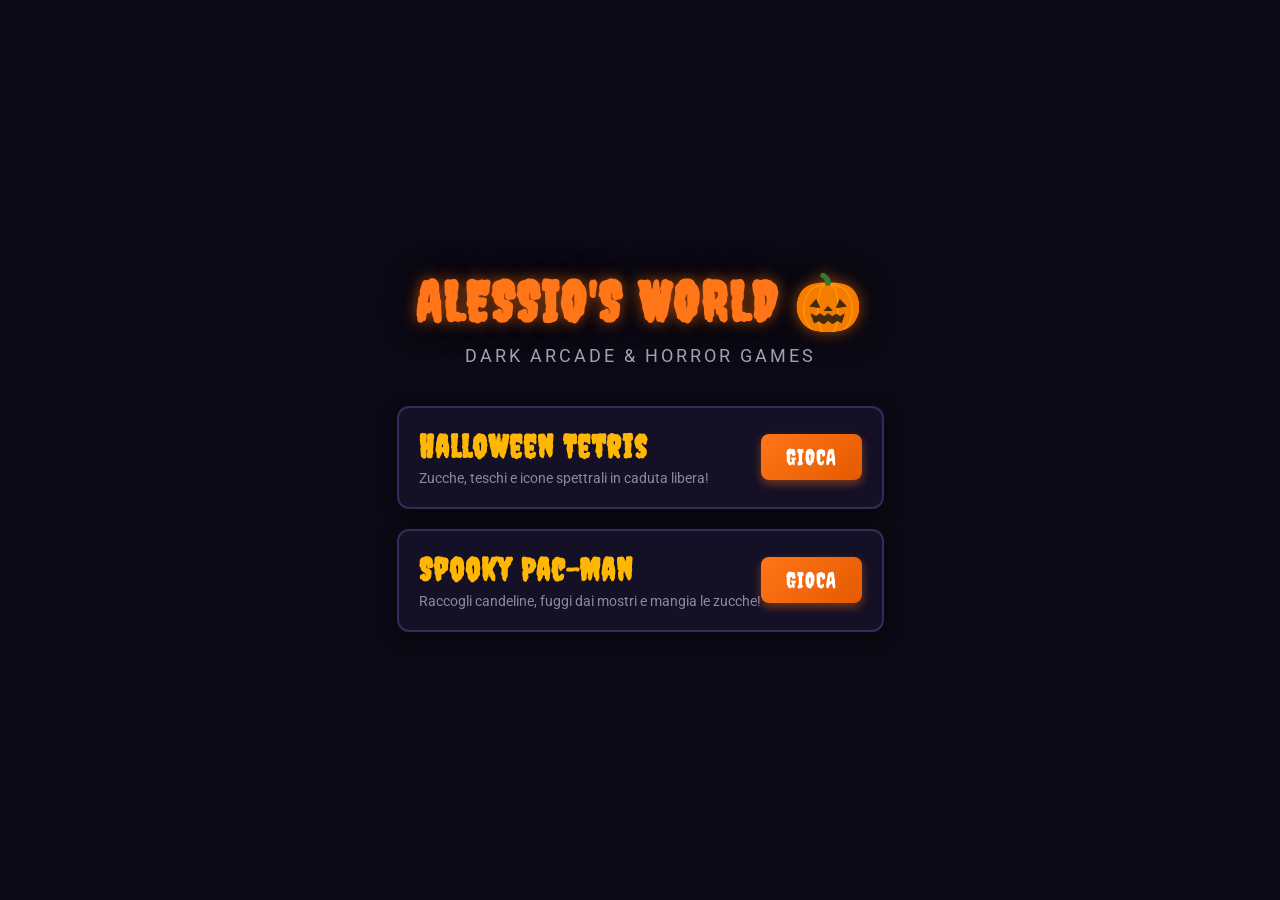
==== index.html @ dd5f60a5 "Update index.html" ====
<!DOCTYPE html>
<html lang="it">
<head>
  <meta charset="UTF-8">
  <meta name="viewport" content="width=device-width, initial-scale=1.0, user-scalable=no">
  <title>Alessio's World 🎃 Halloween Arcade</title>
  <link rel="stylesheet" href="style.css">
  <link href="https://fonts.googleapis.com/css2?family=Creepster&family=Roboto:wght@700&display=swap" rel="stylesheet">
  
  <!-- CONFIGURAZIONE PWA -->
  <link rel="manifest" href="manifest.json">
  <meta name="theme-color" content="#141026">
  <meta name="apple-mobile-web-app-capable" content="yes">
  <meta name="apple-mobile-web-app-status-bar-style" content="black-translucent">
  <meta name="apple-mobile-web-app-title" content="Halloween Games">
  
  <script>
    let deferredPrompt;

    // Cattura l'evento di installazione del browser
    window.addEventListener('beforeinstallprompt', (e) => {
      e.preventDefault();
      deferredPrompt = e;
      mostraPromptInstallazione();
    });

    function mostraPromptInstallazione() {
      if (document.getElementById('install-banner')) return;

      const banner = document.createElement('div');
      banner.id = 'install-banner';
      banner.style.cssText = `
        position: fixed;
        bottom: 20px;
        left: 50%;
        transform: translateX(-50%);
        background: #141026;
        border: 2px solid #ff7518;
        color: #fff;
        padding: 12px 16px;
        border-radius: 10px;
        box-shadow: 0 4px 15px rgba(0,0,0,0.6);
        z-index: 1000;
        display: flex;
        flex-direction: column;
        align-items: center;
        gap: 8px;
        font-family: 'Roboto', sans-serif;
        max-width: 90%;
        text-align: center;
      `;

      banner.innerHTML = `
        <span style="font-size: 0.9rem; font-weight: bold; color: #ff7518;">🎃 Vuoi installare il gioco sul telefono?</span>
        <div style="display: flex; gap: 10px; width: 100%;">
          <button id="install-yes" style="flex: 1; background: #ff7518; color: #141026; border: none; padding: 6px 12px; border-radius: 6px; font-weight: bold; cursor: pointer;">Installa</button>
          <button id="install-no" style="flex: 1; background: #2a2244; color: #a0a0ff; border: 1px solid #5a3291; padding: 6px 12px; border-radius: 6px; cursor: pointer;">No</button>
        </div>
      `;

      document.body.appendChild(banner);

      document.getElementById('install-yes').onclick = async () => {
        banner.remove();
        if (deferredPrompt) {
          deferredPrompt.prompt();
          const { outcome } = await deferredPrompt.userChoice;
          console.log(`Risposta utente all'installazione: ${outcome}`);
          deferredPrompt = null;
        }
      };

      document.getElementById('install-no').onclick = () => {
        banner.remove();
      };
    }

    // Registrazione Service Worker
    if ('serviceWorker' in navigator) {
      window.addEventListener('load', () => {
        navigator.serviceWorker.register('sw.js')
          .then((reg) => console.log('Service Worker registrato:', reg.scope))
          .catch((err) => console.log('Registrazione fallita:', err));
      });
    }
  </script>

  <style>
    /* Stili specifici per la Home di Benvenuto */
    body {
      display: flex;
      flex-direction: column;
      align-items: center;
      justify-content: center;
      min-height: 100vh;
      margin: 0;
      background: #0b0914;
      font-family: 'Roboto', sans-serif;
      color: #fff;
      overflow-x: hidden;
    }
    .home-container {
      text-align: center;
      max-width: 600px;
      padding: 20px;
    }
    .world-title {
      font-family: 'Creepster', cursive;
      font-size: 3.5rem;
      color: #ff7518;
      text-shadow: 0 0 15px rgba(255, 117, 24, 0.6), 0 0 30px #000;
      margin-bottom: 10px;
      letter-spacing: 2px;
    }
    .world-subtitle {
      font-size: 1.1rem;
      color: #a0a0b0;
      margin-bottom: 40px;
      text-transform: uppercase;
      letter-spacing: 3px;
    }
    .games-grid {
      display: flex;
      flex-direction: column;
      gap: 20px;
      width: 100%;
    }
    .game-card {
      background: #141026;
      border: 2px solid #38285c;
      border-radius: 12px;
      padding: 20px;
      display: flex;
      align-items: center;
      justify-content: space-between;
      transition: all 0.3s ease;
      box-shadow: 0 4px 15px rgba(0,0,0,0.5);
    }
    .game-card:hover {
      border-color: #ff7518;
      box-shadow: 0 0 20px rgba(255, 117, 24, 0.3);
      transform: translateY(-3px);
    }
    .game-info h2 {
      font-family: 'Creepster', cursive;
      font-size: 2rem;
      color: #ffb703;
      margin: 0 0 5px 0;
      letter-spacing: 1px;
      text-align: left;
    }
    .game-info p {
      font-size: 0.9rem;
      color: #8c889e;
      margin: 0;
      text-align: left;
    }
    .play-link-btn {
      background: linear-gradient(135deg, #ff7518, #e55a00);
      color: #fff;
      font-family: 'Creepster', cursive;
      font-size: 1.4rem;
      padding: 10px 25px;
      border: none;
      border-radius: 8px;
      cursor: pointer;
      text-decoration: none;
      box-shadow: 0 4px 10px rgba(255, 117, 24,.4);
      transition: all 0.2s ease;
      letter-spacing: 1px;
    }
    .play-link-btn:hover {
      background: linear-gradient(135deg, #ff8c38, #ff7518);
      box-shadow: 0 0 15px rgba(255, 117, 24, 0.8);
      transform: scale(1.05);
    }
  </style>
</head>
<body>

  <div class="home-container">
    <h1 class="world-title">ALESSIO'S WORLD 🎃</h1>
    <p class="world-subtitle">Dark Arcade & Horror Games</p>

    <div class="games-grid">
      <!-- Card Tetris -->
      <div class="game-card">
        <div class="game-info">
          <h2>Halloween Tetris</h2>
          <p>Zucche, teschi e icone spettrali in caduta libera!</p>
        </div>
        <a href="tetris.html" class="play-link-btn">GIOCA</a>
      </div>

      <!-- Card Spooky Pac-Man -->
      <div class="game-card">
        <div class="game-info">
          <h2>Spooky Pac-Man</h2>
          <p>Raccogli candeline, fuggi dai mostri e mangia le zucche!</p>
        </div>
        <a href="pacman.html" class="play-link-btn">GIOCA</a>
      </div>
    </div>
  </div>

</body>
</html>
---- style.css ----
* {
  box-sizing: border-box;
  margin: 0;
  padding: 0;
  touch-action: manipulation;
  user-select: none;
}

body {
  background: #08070c;
  background-image: radial-gradient(circle at center, #1a102f 0%, #050408 100%);
  color: #ff7518;
  font-family: 'Roboto', sans-serif;
  display: flex;
  justify-content: center;
  align-items: center;
  min-height: 100vh;
  padding: 10px;
}

.game-container {
  display: flex;
  flex-direction: column;
  align-items: center;
  gap: 12px;
  background: linear-gradient(180deg, #181528 0%, #0d0b18 100%);
  padding: 18px;
  border: 3px solid #3c1e5d;
  border-radius: 20px;
  box-shadow: 0 0 35px rgba(157, 78, 221, 0.35), inset 0 0 15px rgba(0,0,0,0.8);
  max-width: 420px;
  width: 100%;
}

.logo-container {
  text-align: center;
}

.halloween-title {
  font-family: 'Creepster', cursive;
  font-size: 2.2rem;
  line-height: 1;
  color: #ff7518;
  text-shadow: 0 0 10px #ff7518, 0 0 20px #e04800, 3px 3px 0px #000;
  letter-spacing: 2px;
}

.main-layout {
  display: flex;
  gap: 12px;
  justify-content: center;
  align-items: flex-start;
}

canvas#tetris {
  background-color: #0b0914;
  border: 3px solid #4a2875;
  border-radius: 10px;
  box-shadow: inset 0 0 15px #000;
}

.sidebar-panel {
  display: flex;
  flex-direction: column;
  gap: 10px;
  width: 100px;
}

.stat-box {
  background: #120e24;
  border: 2px solid #3c1e5d;
  border-radius: 8px;
  padding: 6px;
  text-align: center;
  box-shadow: inset 0 0 8px #000;
}

.stat-box label {
  display: block;
  font-size: 0.65rem;
  color: #a38ec2;
  letter-spacing: 1px;
}

.stat-box span {
  font-size: 1.1rem;
  font-weight: bold;
  color: #ff7518;
  text-shadow: 0 0 5px rgba(255,117,24,0.5);
}

.next-box canvas {
  margin-top: 4px;
  background: #080611;
  border-radius: 6px;
}

.gothic-btn {
  background: linear-gradient(180deg, #ff7518 0%, #b34700 100%);
  color: #000;
  border: 1px solid #ff9d5c;
  padding: 10px 4px;
  font-family: 'Creepster', cursive;
  font-size: 1.1rem;
  cursor: pointer;
  border-radius: 8px;
  box-shadow: 0 4px 0 #4a1a00;
  transition: 0.1s;
}

.gothic-btn:active {
  transform: translateY(3px);
  box-shadow: 0 1px 0 #4a1a00;
}

/* Pulsanti Touch Mobile in Orizzontale (Stile barra joypad) */
.touch-controls {
  width: 100%;
  display: flex;
  justify-content: center;
  align-items: center;
  gap: 8px;
  margin-top: 5px;
}

.touch-btn {
  flex: 1;
  height: 50px;
  background: linear-gradient(180deg, #2a2244 0%, #151026 100%);
  color: #ff7518;
  border: 2px solid #5a3291;
  padding: 0;
  border-radius: 10px;
  cursor: pointer;
  box-shadow: 0 3px 0 #0a0714, 0 0 10px rgba(157, 78, 221, 0.2);
  touch-action: manipulation;
  -webkit-tap-highlight-color: transparent;
  display: flex;
  align-items: center;
  justify-content: center;
  overflow: hidden;
}

.touch-btn:active {
  transform: translateY(2px);
  box-shadow: 0 1px 0 #0a0714;
  background: #9d4edd;
  color: #fff;
}

.icon-btn {
  padding: 0;
  display: flex;
  align-items: center;
  justify-content: center;
  overflow: hidden;
}

.hand-icon {
  width: 80%;
  height: 80%;
  object-fit: contain;
  image-rendering: pixelated;
}
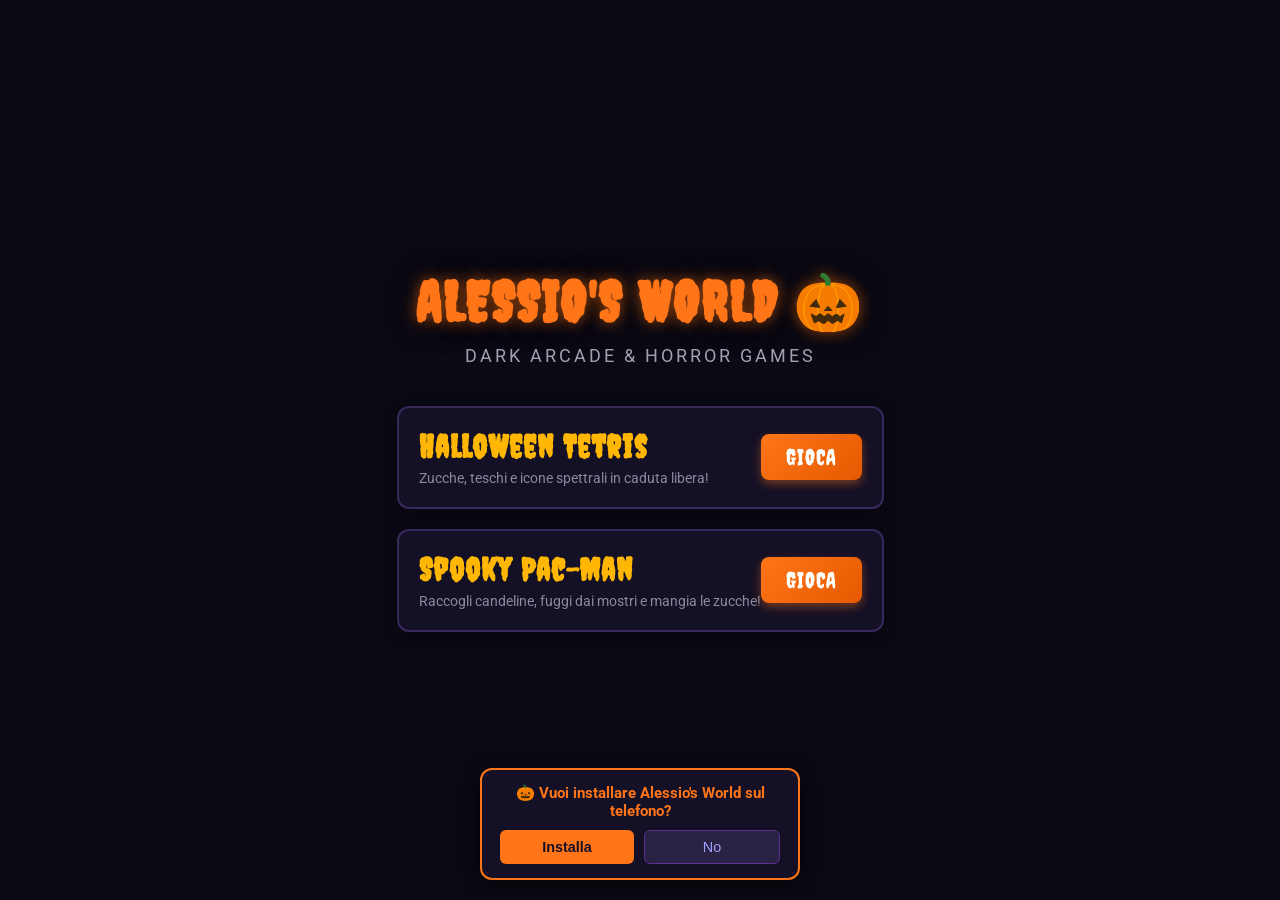
==== commit 0995e382: "Update index.html" ====
--- a/index.html
+++ b/index.html
@@ -12,16 +12,20 @@
   <meta name="theme-color" content="#141026">
   <meta name="apple-mobile-web-app-capable" content="yes">
   <meta name="apple-mobile-web-app-status-bar-style" content="black-translucent">
-  <meta name="apple-mobile-web-app-title" content="Halloween Games">
+  <meta name="apple-mobile-web-app-title" content="Alessio's World">
   
   <script>
     let deferredPrompt;
 
-    // Cattura l'evento di installazione del browser
+    // Cattura l'evento standard del browser quando disponibile
     window.addEventListener('beforeinstallprompt', (e) => {
       e.preventDefault();
       deferredPrompt = e;
-      mostraPromptInstallazione();
+    });
+
+    // Mostra il banner di installazione forzandolo all'apertura della pagina
+    window.addEventListener('load', () => {
+      setTimeout(mostraPromptInstallazione, 800); // 0.8 secondi di attesa all'apertura
     });
 
     function mostraPromptInstallazione() {
@@ -37,24 +41,25 @@
         background: #141026;
         border: 2px solid #ff7518;
         color: #fff;
-        padding: 12px 16px;
-        border-radius: 10px;
-        box-shadow: 0 4px 15px rgba(0,0,0,0.6);
-        z-index: 1000;
+        padding: 14px 18px;
+        border-radius: 12px;
+        box-shadow: 0 4px 20px rgba(0,0,0,0.8);
+        z-index: 10000;
         display: flex;
         flex-direction: column;
         align-items: center;
-        gap: 8px;
+        gap: 10px;
         font-family: 'Roboto', sans-serif;
         max-width: 90%;
+        width: 320px;
         text-align: center;
       `;
 
       banner.innerHTML = `
-        <span style="font-size: 0.9rem; font-weight: bold; color: #ff7518;">🎃 Vuoi installare il gioco sul telefono?</span>
+        <span style="font-size: 0.95rem; font-weight: bold; color: #ff7518;">🎃 Vuoi installare Alessio's World sul telefono?</span>
         <div style="display: flex; gap: 10px; width: 100%;">
-          <button id="install-yes" style="flex: 1; background: #ff7518; color: #141026; border: none; padding: 6px 12px; border-radius: 6px; font-weight: bold; cursor: pointer;">Installa</button>
-          <button id="install-no" style="flex: 1; background: #2a2244; color: #a0a0ff; border: 1px solid #5a3291; padding: 6px 12px; border-radius: 6px; cursor: pointer;">No</button>
+          <button id="install-yes" style="flex: 1; background: #ff7518; color: #141026; border: none; padding: 8px 12px; border-radius: 6px; font-weight: bold; cursor: pointer; font-size: 0.9rem;">Installa</button>
+          <button id="install-no" style="flex: 1; background: #2a2244; color: #a0a0ff; border: 1px solid #5a3291; padding: 8px 12px; border-radius: 6px; cursor: pointer; font-size: 0.9rem;">No</button>
         </div>
       `;
 
@@ -67,6 +72,9 @@
           const { outcome } = await deferredPrompt.userChoice;
           console.log(`Risposta utente all'installazione: ${outcome}`);
           deferredPrompt = null;
+        } else {
+          // Messaggio di supporto se il browser non passa l'installazione automatica diretta
+          alert("Per installare l'app, tocca i tre puntini in alto nel browser e seleziona 'Aggiungi a schermata Home' o 'Installa app'.");
         }
       };
 
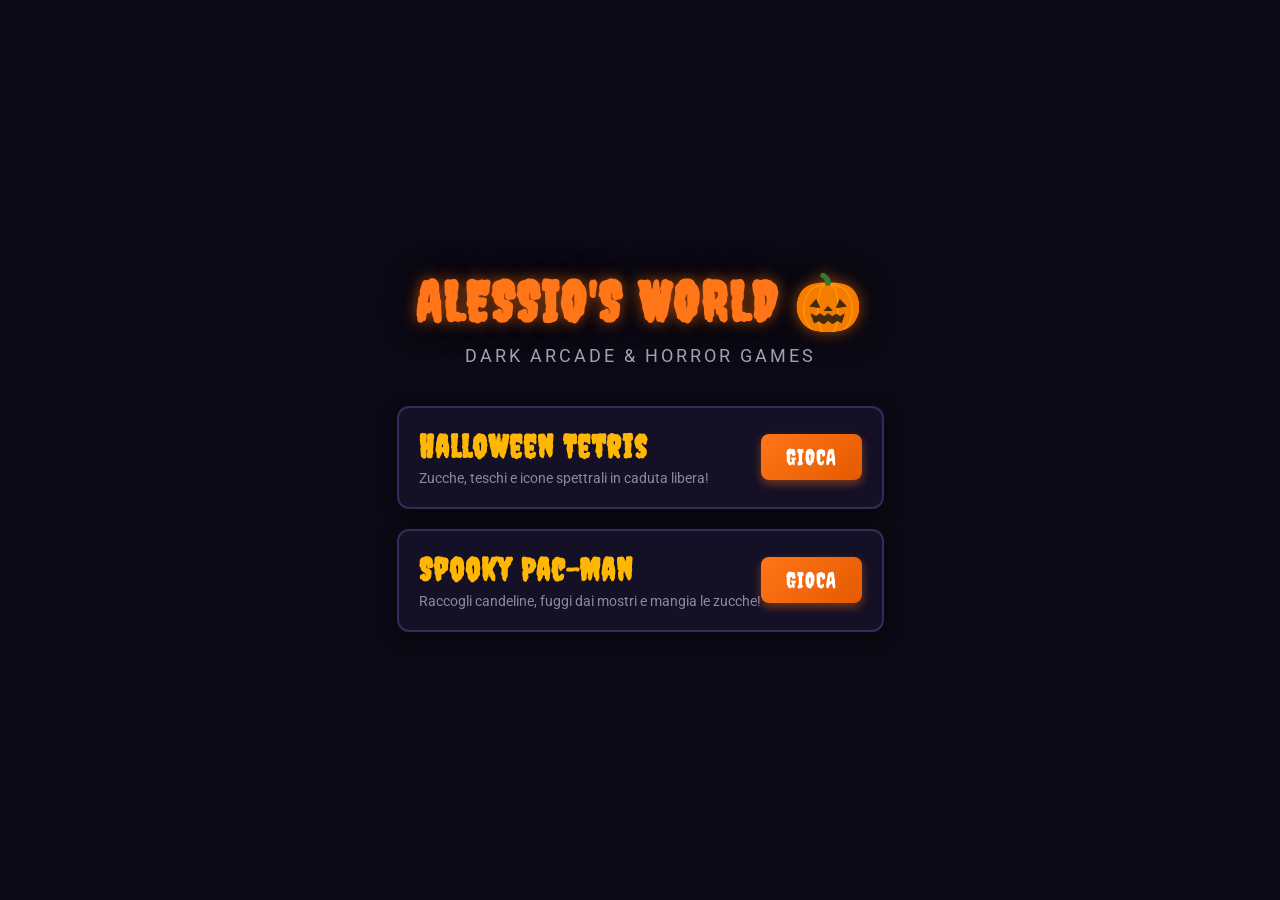
==== commit ffa8d868: "Update index.html" ====
--- a/index.html
+++ b/index.html
@@ -17,15 +17,13 @@
   <script>
     let deferredPrompt;
 
-    // Cattura l'evento standard del browser quando disponibile
+    // Questa è la chiave: l'evento si attiva SOLO quando Android ritiene il sito pronto per l'installazione
     window.addEventListener('beforeinstallprompt', (e) => {
       e.preventDefault();
       deferredPrompt = e;
-    });
-
-    // Mostra il banner di installazione forzandolo all'apertura della pagina
-    window.addEventListener('load', () => {
-      setTimeout(mostraPromptInstallazione, 800); // 0.8 secondi di attesa all'apertura
+      
+      // Ora che Android è PRONTO, mostra il banner di installazione personalizzato!
+      mostraPromptInstallazione();
     });
 
     function mostraPromptInstallazione() {
@@ -68,13 +66,11 @@
       document.getElementById('install-yes').onclick = async () => {
         banner.remove();
         if (deferredPrompt) {
+          // Lancia la schermata nativa di Android all'istante senza errori
           deferredPrompt.prompt();
           const { outcome } = await deferredPrompt.userChoice;
           console.log(`Risposta utente all'installazione: ${outcome}`);
           deferredPrompt = null;
-        } else {
-          // Messaggio di supporto se il browser non passa l'installazione automatica diretta
-          alert("Per installare l'app, tocca i tre puntini in alto nel browser e seleziona 'Aggiungi a schermata Home' o 'Installa app'.");
         }
       };
 
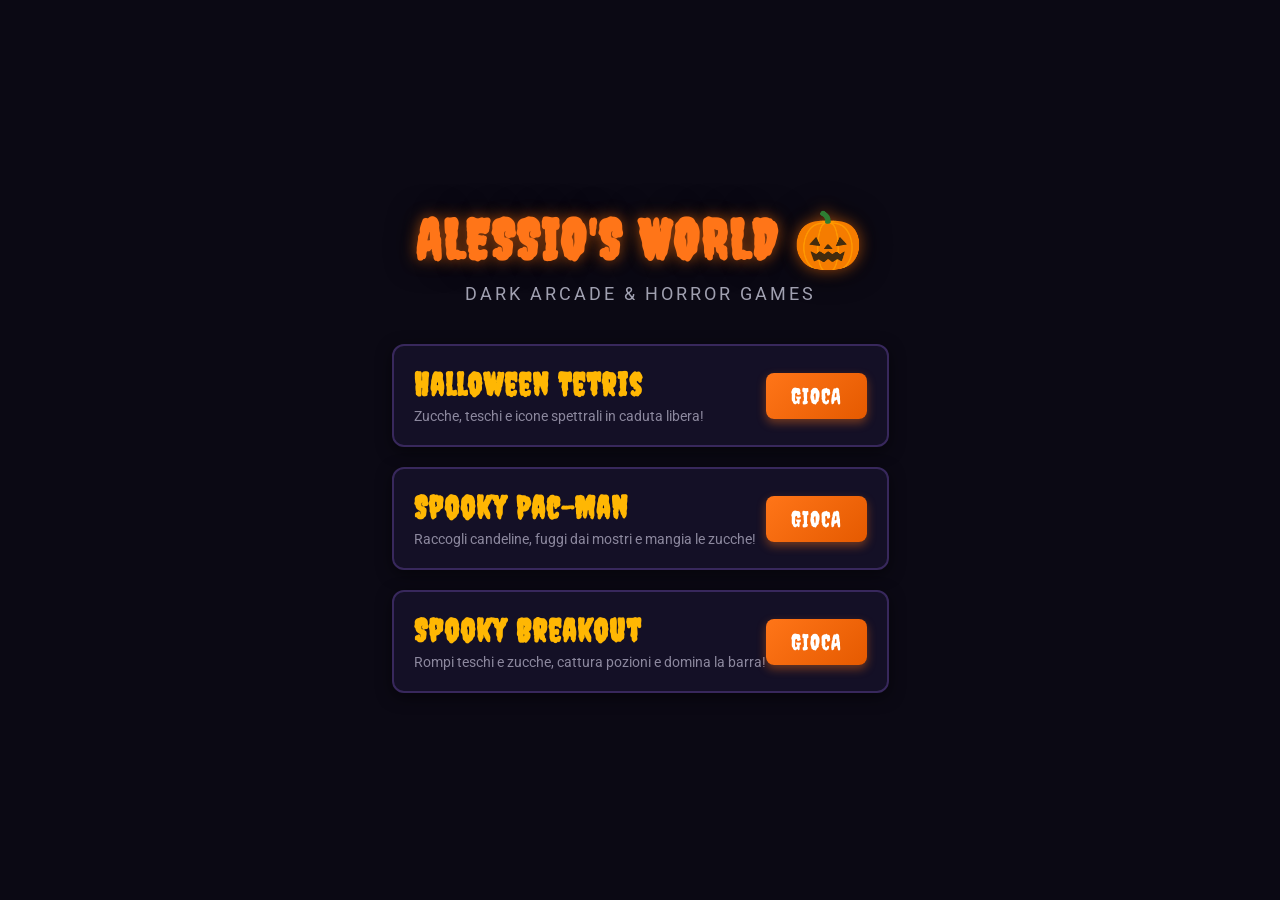
==== commit 1957d893: "Update index.html" ====
--- a/index.html
+++ b/index.html
@@ -17,12 +17,9 @@
   <script>
     let deferredPrompt;
 
-    // Questa è la chiave: l'evento si attiva SOLO quando Android ritiene il sito pronto per l'installazione
     window.addEventListener('beforeinstallprompt', (e) => {
       e.preventDefault();
       deferredPrompt = e;
-      
-      // Ora che Android è PRONTO, mostra il banner di installazione personalizzato!
       mostraPromptInstallazione();
     });
 
@@ -66,7 +63,6 @@
       document.getElementById('install-yes').onclick = async () => {
         banner.remove();
         if (deferredPrompt) {
-          // Lancia la schermata nativa di Android all'istante senza errori
           deferredPrompt.prompt();
           const { outcome } = await deferredPrompt.userChoice;
           console.log(`Risposta utente all'installazione: ${outcome}`);
@@ -79,7 +75,6 @@
       };
     }
 
-    // Registrazione Service Worker
     if ('serviceWorker' in navigator) {
       window.addEventListener('load', () => {
         navigator.serviceWorker.register('sw.js')
@@ -90,7 +85,6 @@
   </script>
 
   <style>
-    /* Stili specifici per la Home di Benvenuto */
     body {
       display: flex;
       flex-direction: column;
@@ -204,6 +198,15 @@
         </div>
         <a href="pacman.html" class="play-link-btn">GIOCA</a>
       </div>
+
+      <!-- Card Spooky Breakout (Arkanoid) -->
+      <div class="game-card">
+        <div class="game-info">
+          <h2>Spooky Breakout</h2>
+          <p>Rompi teschi e zucche, cattura pozioni e domina la barra!</p>
+        </div>
+        <a href="spooky-breakout.html" class="play-link-btn">GIOCA</a>
+      </div>
     </div>
   </div>
 
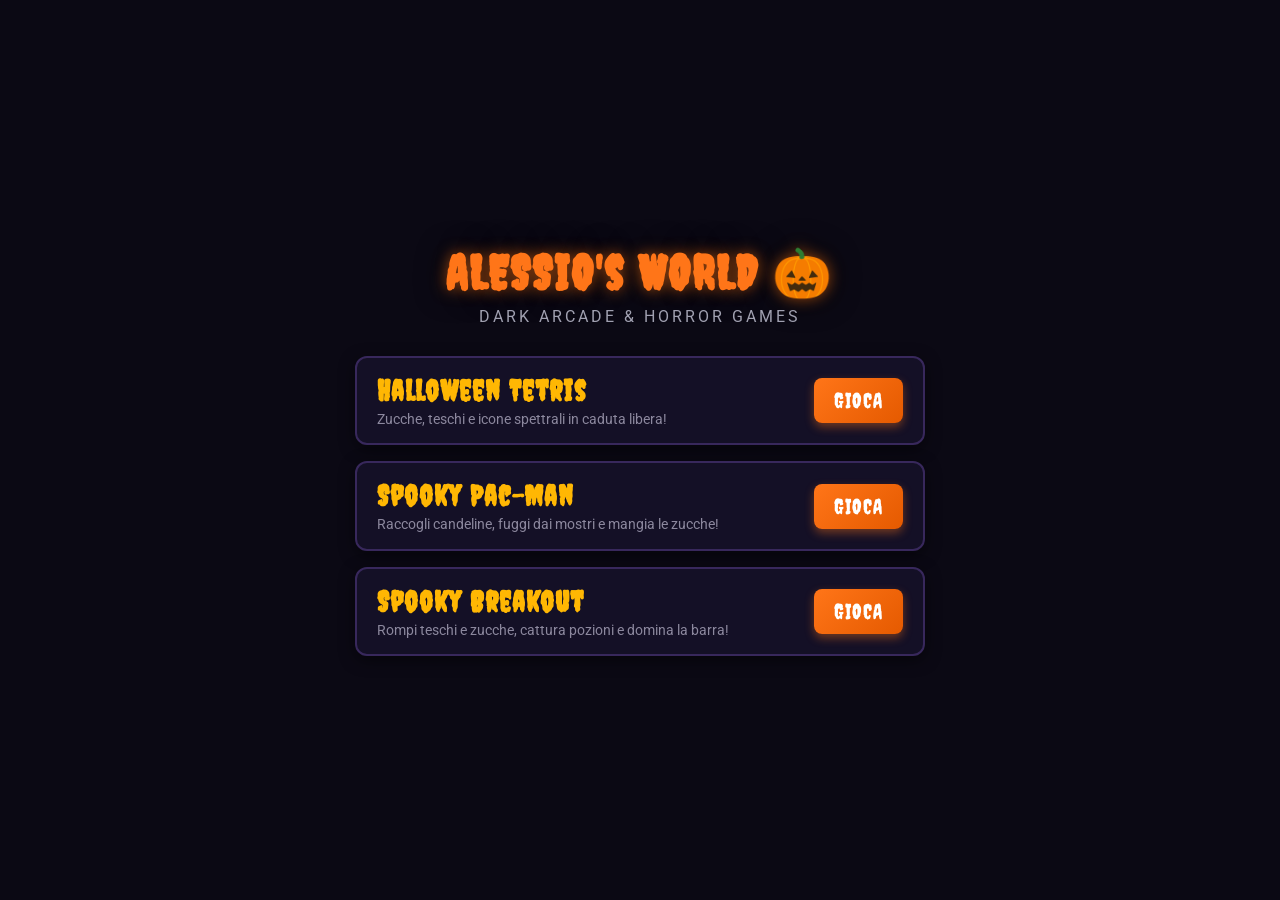
==== commit aedac5f6: "Update index.html" ====
--- a/index.html
+++ b/index.html
@@ -2,7 +2,7 @@
 <html lang="it">
 <head>
   <meta charset="UTF-8">
-  <meta name="viewport" content="width=device-width, initial-scale=1.0, user-scalable=no">
+  <meta name="viewport" content="width=device-width, initial-scale=1.0, user-scalable=no, viewport-fit=cover">
   <title>Alessio's World 🎃 Halloween Arcade</title>
   <link rel="stylesheet" href="style.css">
   <link href="https://fonts.googleapis.com/css2?family=Creepster&family=Roboto:wght@700&display=swap" rel="stylesheet">
@@ -85,99 +85,128 @@
   </script>
 
   <style>
+    * {
+      box-sizing: border-box;
+      -webkit-tap-highlight-color: transparent;
+    }
+
     body {
       display: flex;
       flex-direction: column;
       align-items: center;
       justify-content: center;
       min-height: 100vh;
+      min-height: 100dvh;
       margin: 0;
       background: #0b0914;
       font-family: 'Roboto', sans-serif;
       color: #fff;
       overflow-x: hidden;
-    }
+      user-select: none;
+      -webkit-user-select: none;
+    }
+
     .home-container {
       text-align: center;
       max-width: 600px;
-      padding: 20px;
-    }
+      width: 100%;
+      padding: 20px 15px;
+    }
+
     .world-title {
       font-family: 'Creepster', cursive;
-      font-size: 3.5rem;
+      font-size: 3rem;
       color: #ff7518;
       text-shadow: 0 0 15px rgba(255, 117, 24, 0.6), 0 0 30px #000;
-      margin-bottom: 10px;
+      margin: 0 0 5px 0;
       letter-spacing: 2px;
     }
+
     .world-subtitle {
-      font-size: 1.1rem;
+      font-size: 1rem;
       color: #a0a0b0;
-      margin-bottom: 40px;
+      margin-bottom: 30px;
       text-transform: uppercase;
       letter-spacing: 3px;
     }
+
     .games-grid {
       display: flex;
       flex-direction: column;
-      gap: 20px;
+      gap: 16px;
       width: 100%;
     }
+
     .game-card {
       background: #141026;
       border: 2px solid #38285c;
       border-radius: 12px;
-      padding: 20px;
+      padding: 16px 20px;
       display: flex;
       align-items: center;
       justify-content: space-between;
+      gap: 12px;
       transition: all 0.3s ease;
       box-shadow: 0 4px 15px rgba(0,0,0,0.5);
-    }
+      position: relative;
+    }
+
     .game-card:hover {
       border-color: #ff7518;
       box-shadow: 0 0 20px rgba(255, 117, 24, 0.3);
-      transform: translateY(-3px);
-    }
+      transform: translateY(-2px);
+    }
+
+    .game-info {
+      flex: 1;
+      text-align: left;
+    }
+
     .game-info h2 {
       font-family: 'Creepster', cursive;
-      font-size: 2rem;
+      font-size: 1.8rem;
       color: #ffb703;
-      margin: 0 0 5px 0;
+      margin: 0 0 4px 0;
       letter-spacing: 1px;
-      text-align: left;
-    }
+    }
+
     .game-info p {
-      font-size: 0.9rem;
+      font-size: 0.85rem;
       color: #8c889e;
       margin: 0;
-      text-align: left;
-    }
+      line-height: 1.2;
+    }
+
     .play-link-btn {
       background: linear-gradient(135deg, #ff7518, #e55a00);
       color: #fff;
       font-family: 'Creepster', cursive;
-      font-size: 1.4rem;
-      padding: 10px 25px;
+      font-size: 1.3rem;
+      padding: 10px 20px;
       border: none;
       border-radius: 8px;
       cursor: pointer;
       text-decoration: none;
-      box-shadow: 0 4px 10px rgba(255, 117, 24,.4);
+      box-shadow: 0 4px 10px rgba(255, 117, 24, .4);
       transition: all 0.2s ease;
       letter-spacing: 1px;
-    }
-    .play-link-btn:hover {
+      display: inline-block;
+      white-space: nowrap;
+      position: relative;
+      z-index: 2;
+      touch-action: manipulation;
+    }
+
+    .play-link-btn:active {
+      transform: scale(0.95);
       background: linear-gradient(135deg, #ff8c38, #ff7518);
-      box-shadow: 0 0 15px rgba(255, 117, 24, 0.8);
-      transform: scale(1.05);
     }
   </style>
 </head>
 <body>
 
   <div class="home-container">
-    <h1 class="world-title">ALESSIO'S WORLD 🎃</h1>
+    <h1 class="world-title">ALESSIO's WORLD 🎃</h1>
     <p class="world-subtitle">Dark Arcade & Horror Games</p>
 
     <div class="games-grid">
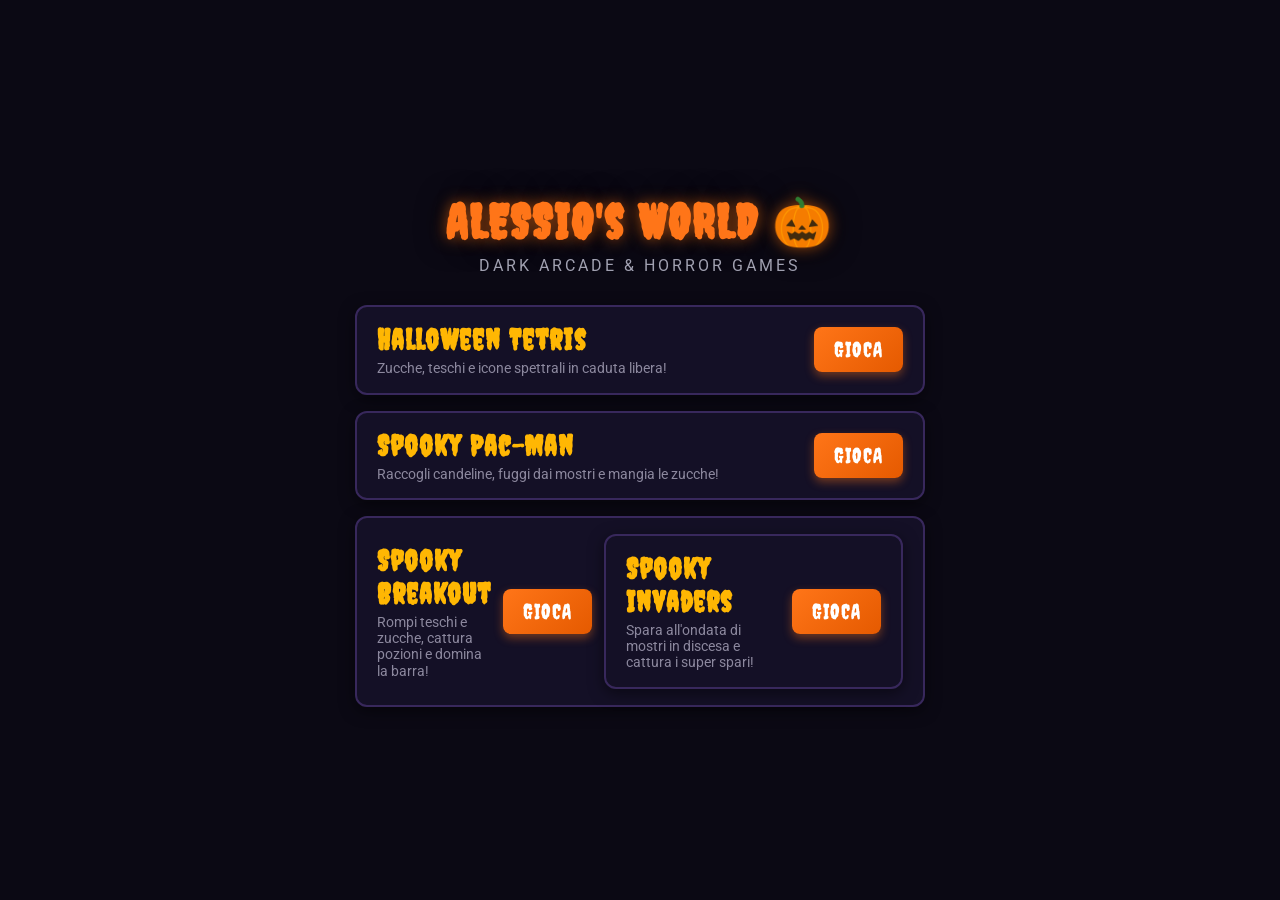
==== commit 25782f1f: "Update index.html" ====
--- a/index.html
+++ b/index.html
@@ -235,6 +235,16 @@
           <p>Rompi teschi e zucche, cattura pozioni e domina la barra!</p>
         </div>
         <a href="spooky-breakout.html" class="play-link-btn">GIOCA</a>
+
+        <!-- Card Spooky Invaders (Monster Machine) -->
+      <div class="game-card">
+        <div class="game-info">
+          <h2>Spooky Invaders</h2>
+          <p>Spara all'ondata di mostri in discesa e cattura i super spari!</p>
+        </div>
+        <a href="invaders.html" class="play-link-btn">GIOCA</a>
+      </div>
+    </div>
       </div>
     </div>
   </div>
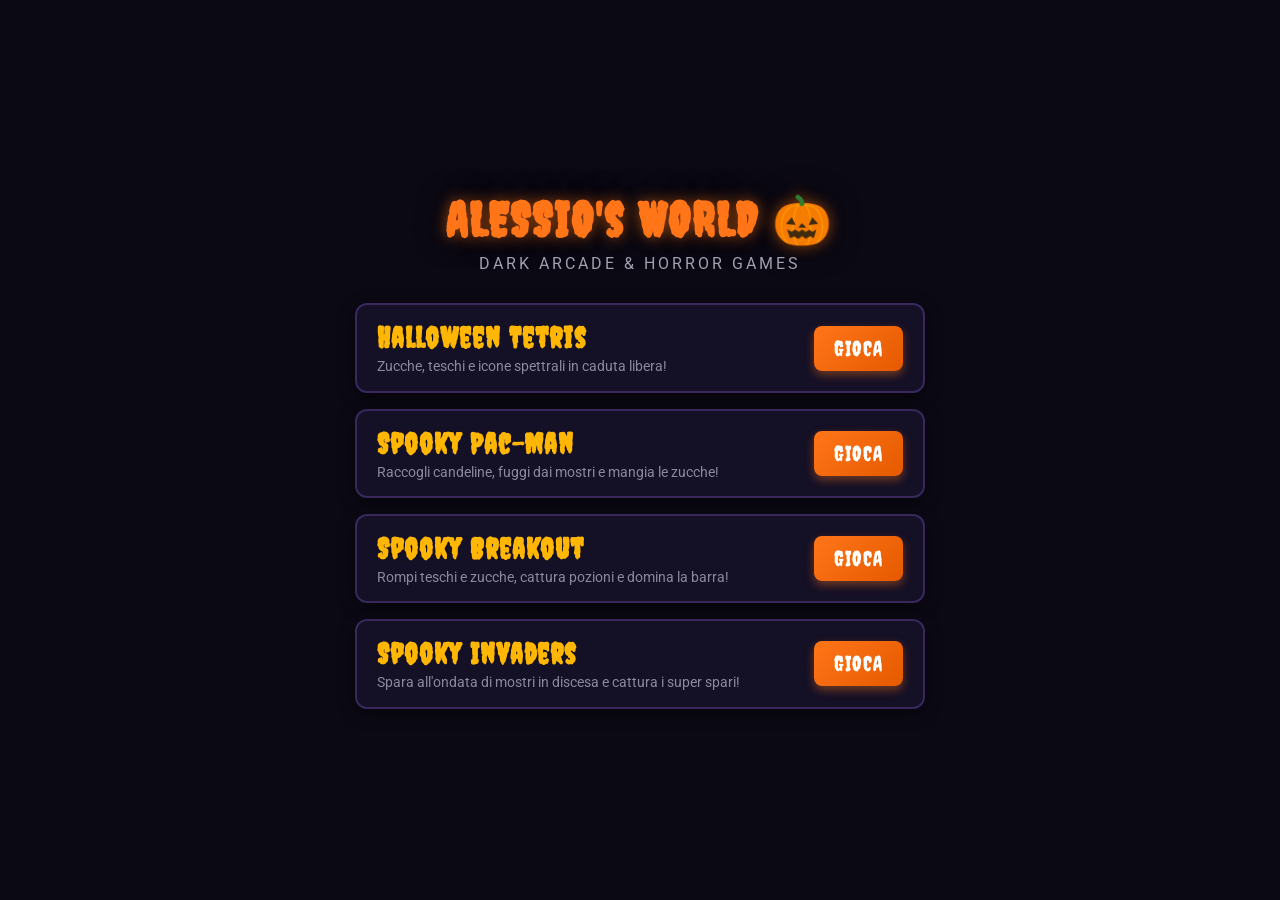
==== commit 044c01e2: "Update index.html" ====
--- a/index.html
+++ b/index.html
@@ -235,8 +235,9 @@
           <p>Rompi teschi e zucche, cattura pozioni e domina la barra!</p>
         </div>
         <a href="spooky-breakout.html" class="play-link-btn">GIOCA</a>
-
-        <!-- Card Spooky Invaders (Monster Machine) -->
+      </div>
+
+      <!-- Card Spooky Invaders (Monster Machine) -->
       <div class="game-card">
         <div class="game-info">
           <h2>Spooky Invaders</h2>
@@ -245,8 +246,6 @@
         <a href="invaders.html" class="play-link-btn">GIOCA</a>
       </div>
     </div>
-      </div>
-    </div>
   </div>
 
 </body>
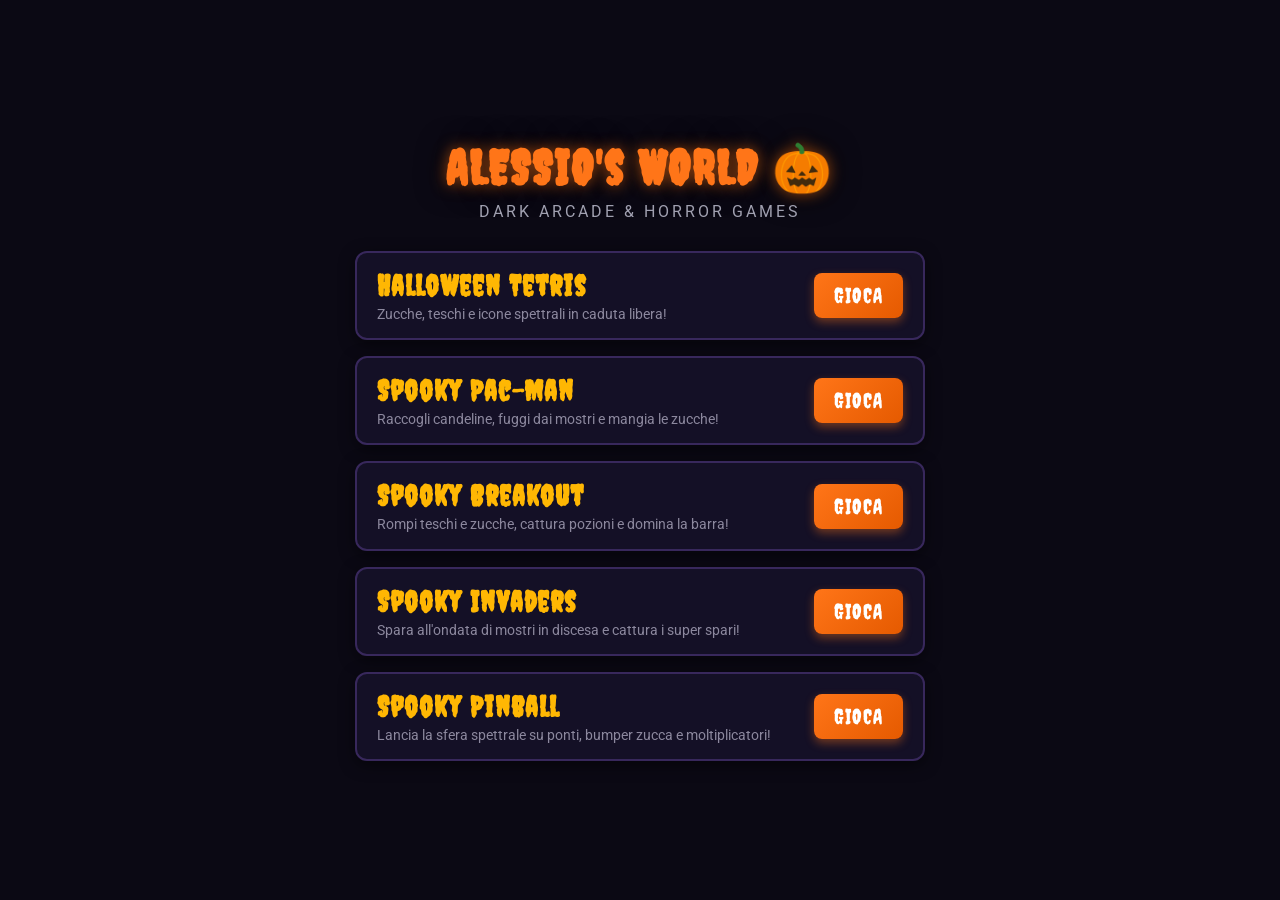
==== commit 46cc846b: "Update index.html" ====
--- a/index.html
+++ b/index.html
@@ -245,6 +245,14 @@
         </div>
         <a href="invaders.html" class="play-link-btn">GIOCA</a>
       </div>
+      <!-- Card Spooky Pinball (Flipper Horror) -->
+      <div class="game-card">
+        <div class="game-info">
+          <h2>Spooky Pinball</h2>
+          <p>Lancia la sfera spettrale su ponti, bumper zucca e moltiplicatori!</p>
+        </div>
+        <a href="flipper.html" class="play-link-btn">GIOCA</a>
+      </div>
     </div>
   </div>
 
